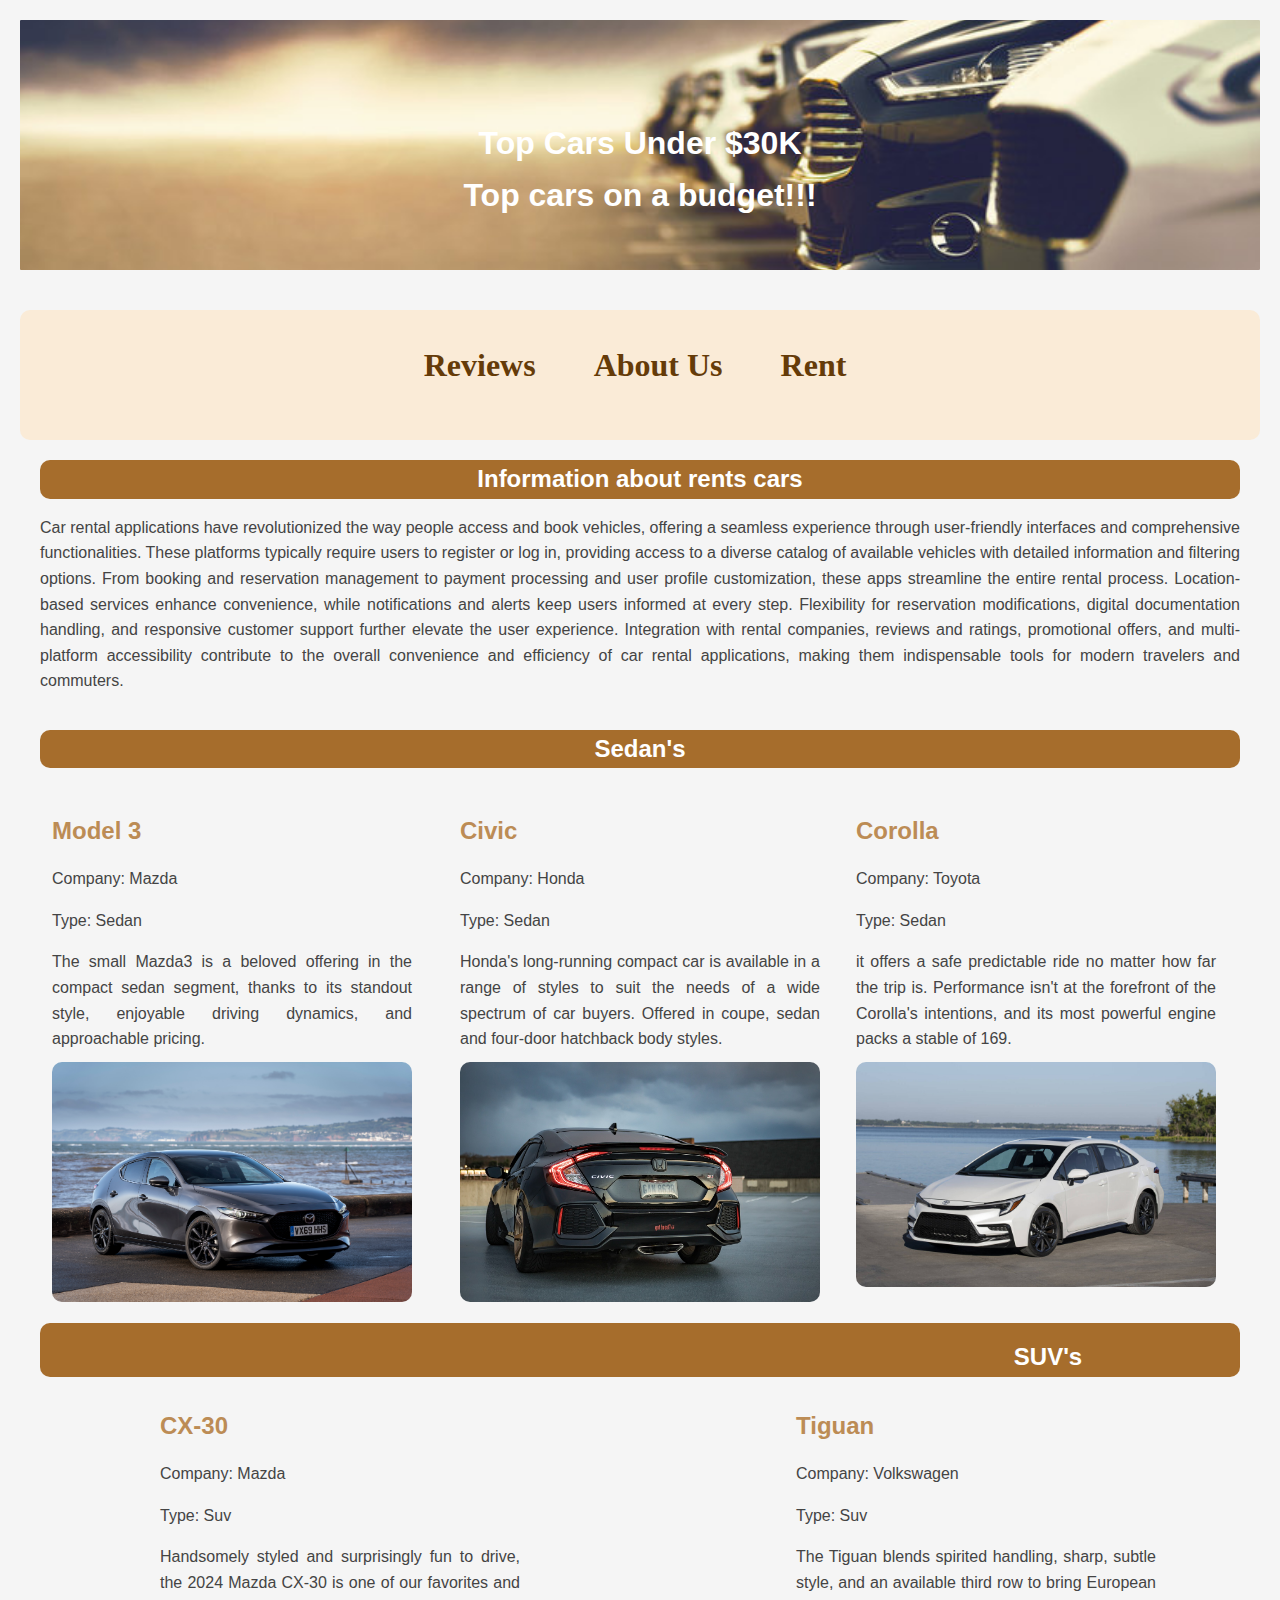
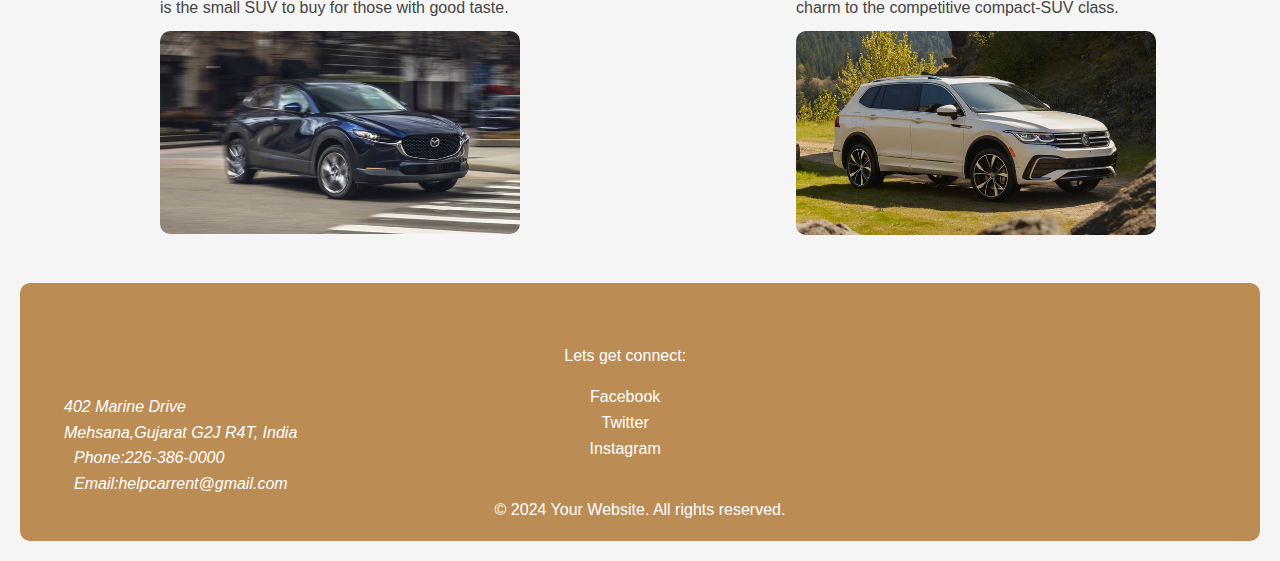
==== index.html @ 2962bf58 "project commit" ====
<!--
     PROJECT - 2
     Dhruv Modi (N01649493)
     Kush Pandya (N01656835)
 -->

 <!DOCTYPE html>
 <html lang="en">
 
 <head>
     <meta charset="UTF-8">
     <meta name="viewport" content="width=device-width, initial-scale=1.0">
     <title>Home</title>
     <link rel="stylesheet" href="/css/style.css">
 </head>
 
 <body>
     <header>
         <img id="heroimg" src="/img/bg.jpg" alt="Cars">
         <h1><a href="/index.html">Top Cars Under $30K</a></h1><br>
         <h1 class="head2"><a href="/index.html">Top cars on a budget!!!</a></h1>
     </header>
 
     <nav>
         <ul>
             <li><a href="/webpages/review.html">Reviews</a></li>
             <li><a href="./webpages/aboutus.html">About Us</a></li>
             <!-- <li><a href="/webpages/newsletter.html">Newsletter</a></li> -->
            <li><a href="/webpages/rent.html">Rent</a></li>

         </ul>
     </nav>
 
     <main>
 
         <h2 id="sec24"><b>Information about rents cars</b></h2>
         <p>
 
             Car rental applications have revolutionized the way people access and book vehicles, offering a seamless
             experience through user-friendly interfaces and comprehensive functionalities. These platforms typically
             require users to register or log in, providing access to a diverse catalog of available vehicles with
             detailed information and filtering options. From booking and reservation management to payment processing
             and user profile customization, these apps streamline the entire rental process. Location-based services
             enhance convenience, while notifications and alerts keep users informed at every step. Flexibility for
             reservation modifications, digital documentation handling, and responsive customer support further elevate
             the user experience. Integration with rental companies, reviews and ratings, promotional offers, and
             multi-platform accessibility contribute to the overall convenience and efficiency of car rental
             applications, making them indispensable tools for modern travelers and commuters.
         </p>
         <br>
 
         <h2 id="sec0"><b>Sedan's</b></h2>
         <section id="sedan1">
             <h2>Model 3</h2>
             <p>Company: Mazda</p>
             <p>Type: Sedan</p>
             <p>The small Mazda3 is a beloved offering in the compact sedan segment, thanks to its standout style,
                 enjoyable driving dynamics, and approachable pricing.</p>
            <div class="shrink">
             <img src="/img/mazda.jpg" alt="Mazda3" id="photos">
            </div>
         </section>
 
         <section id="sedan2">
             <h2>Civic</h2>
             <p>Company: Honda</p>
             <p>Type: Sedan</p>
             <p> Honda's long-running compact car is available in a range of styles to suit the needs of a wide spectrum
                 of car buyers. Offered in coupe, sedan and four-door hatchback body styles.</p>
            <div class="shrink">
             <img src="/img/civic.jpg" alt="Civic" id="photos">
            </div>
         </section>
 
         <section id="sedan3">
             <h2>Corolla</h2>
             <p>Company: Toyota</p>
             <p>Type: Sedan</p>
             <p> it offers a safe predictable ride no matter how far the trip is. Performance isn't at the forefront of
                 the Corolla's intentions, and its most powerful engine packs a stable of 169.</p>
            <div class="shrink">
                <img src="/img/corolla.jpg" alt="Corolla" id="photos">
            </div>
         </section>
         <br>
         <br>
 
         <h2 id="sec1">SUV's</h2>
 
         <section id="suv1">
             <h2>CX-30</h2>
             <p>Company: Mazda</p>
             <p>Type: Suv</p>
             <p>Handsomely styled and surprisingly fun to drive, the 2024 Mazda CX-30 is one of our favorites and is the
                 small SUV to buy for those with good taste.</p>
            <div class="shrink">
             <img src="/img/mazsuv.jpg" alt="mazsuv">
            </div>
         </section>
 
         <section id="suv2">
             <h2>Tiguan</h2>
             <p>Company: Volkswagen</p>
             <p>Type: Suv</p>
             <p>The Tiguan blends spirited handling, sharp, subtle style, and an available third row to bring European
                 charm to the competitive compact-SUV class.</p>
            <div class="shrink">
             <img src="/img/volks.jpg" alt="mazsuv">
            </div>
         </section>
     </main>
 
 
 
     <footer>
         <div id="footer_content">
             <div id="address">
                 <address id="add">
                     <h3>Address</h3>
                     402 Marine Drive <br>
                     Mehsana,Gujarat G2J R4T, India
                     <br>
                     <p class="desktop">Phone:<a href="tel:+1-226-386-0000">226-386-0000</a></p></br>
                     <!-- <p class="mobile">Phone:<a href="tel:+1-226-386-0000">226-386-0000</a></p> -->
                     <!-- <p class="mobile">Email:<a href="mailto:helpergardern@green.com">helpergardern@green.com</a></p> -->
                     <p class="desktop">Email:<a href="mailto:helpcarrent@gmail.com">helpcarrent@gmail.com</a></p>
                 </address>
             </div>
             <div id="socials">
                 <p>Lets get connect:</p>
                 <ul>
                     <li><a href="#">Facebook</a></li></br>
                     <li><a href="#">Twitter</a></li></br>
                     <li><a href="#">Instagram</a></li>
                 </ul>
             </div>
         </div>
         <div id="footer_copyright">
             &copy; 2024 Your Website. All rights reserved.
         </div>
     </footer>
 </body>
 
 </html>
 
 
 
 
 </body>
 
 </html>
---- css/style.css ----
/* 
     PROJECT - 2
     Dhruv Modi (N01649493)
     Kush Pandya (N01656835)
  */

  #heroimg {
    margin-bottom: 0%;
    border-radius: 1px;
    /* padding: 0% 0% 0% 0%; */
    background-repeat: no-repeat;
    height: 250px;
    object-position: center;
    object-fit: cover;
    width: 100%;
    filter: blur(100%);

}

header {
    position: relative;
    text-align: center;
}

header h1 {
    position: absolute;
    top: 40%;
    left: 50%;
    transform: translate(-50%, -50%);
    /* text-align: left; */
    /* color: #fff; */
    z-index: 1;
    /* text-align: center; */
    /* font-size: xx-large; */
}

header h1 a {
    color: #fff;
    text-decoration: none;
    text-align: left;

}

.head2 {
    top: 60%;
}


/* header h1 a { 
    top:28%;
    left: 30%;
    transform: translate(-50% -50%);
    color: #fff;
    z-index: 1;
    position: absolute;
    text-align: center;
    padding-left: 0%;
    padding-top: 0%;
    padding-bottom: 0%;
    padding-right: 0%;
    text-decoration: none;
    font-size: xx-large;
    text-align: justify;

 } 

 #head2 {
    position: absolute;
    top: 40%; 
    left: 27%; 
    color: #fff;
    z-index: 1;
    text-align: center;
    padding: 0;
    text-decoration: none;
    font-size: large;
    width: 100%;
} */


header h1 a:hover {
    text-shadow: 0px 0px 1px rgb(247, 200, 10);
    color: #a66d2c;
    /* text-align: left; */
}

/* header a {
     text-decoration: none;
     color: #ffffff;

 } */

#sec24 {
    margin: 0%;
    padding: 0%;
    color: #fff;
    margin-bottom: 10px;
    font-weight: bolder;
    text-align: center;
    background-color: #a66d2c;
    border-radius: 10px;
    /* padding-top: 0%; */
    /* padding-bottom: 10%; */

}

nav ul {
    color: #fff;
    font-family: Century Gothic, serif;
    font-weight: bolder;
    font-size: xx-large;
    background-color: antiquewhite;
    text-align: center;
    /* float: left; */
    /* padding-left: 40px; */
    /* padding-right: 40px; */
    padding-top: 30px;
    padding-bottom: 4%;
    margin-bottom: 0%;
    border-radius: 10px;
    /* display: inline-grid; */
    /* width: 95%; */
    text-align: center;
    

}

nav li {
    /* text-decoration: none; */
    text-align: center;
    /* margin-bottom: 50px; */
    border-radius: 10px;
    display: inline-block;
}

nav a {
    /* text-decoration: none; */
    color: rgb(101, 59, 8);
    padding-bottom: 10%;
    padding-right: 50px;

}

nav a:hover {
    text-shadow: 0px 0px 1px rgb(67, 57, 15);
}

nav ul li a {
    text-decoration: none;
}

ul {

    list-style-type: none;
}

body {
    font-family: 'Roboto', sans-serif;
    line-height: 1.6;
    background-color: #f5f5f5;
    color: #444;
    margin: 20px;
}

main {
    padding: 20px;
    overflow: hidden;
}

section {
    width: 30%;
    float: left;
    margin-right: 2%;
    margin-bottom: 20px;

}

#sec1 {
    margin-top: 41%;
    text-align: center;
    border-radius: 10px;
    /* background-color: #490d01; */
    background-color: #a66d2c;
    color: #fff;
}

#suv1 {
    float: left;
    /* background-color: rgb(222, 222, 222); */
    border-radius: 10px;
    padding-left: 10%;
    padding-right: 5%;
    padding-bottom: 0%;
}

#suv2 {
    float: right;
    /* background-color: rgb(222, 222, 222); */
    border-radius: 10px;
    padding-left: 10%;
    padding-right: 5%;
    padding-bottom: 0%;

}

#sec0 {
    text-align: center;
    background-color: #a66d2c;
    border-radius: 10px;
    margin: auto;
    /* background-color: #490d01; */
    color: #fff;
    padding: auto;
    margin-bottom: 1%;

}

#sedan1 {
    /* background-color: rgb(222, 222, 222); */
    border-radius: 10px;
    padding-left: 1%;
    padding-right: 1%;
    padding-bottom: 1%;
    padding-top: 1%;
    
}



#sedan2 {
    /* background-color: rgb(222, 222, 222); */
    border-radius: 10px;
    padding-left: 1%;
    padding-right: 1%;
    padding-bottom: 1%;
    padding-top: 1%;

}

#sedan3 {
    /* background-color: rgb(222, 222, 222); */
    border-radius: 10px;
    padding-left: 0%;
    padding-right: 0%;
    padding-bottom: 2%;
    padding-top: 1%;

}

h2 {
    color: #bc8c55;
    margin-bottom: 10px;
    font-weight: bolder;
}

p {
    margin-bottom: 10px;
    text-align: justify;
}

img {
    width: 100%;
    height: 50%;
    border-radius: 10px;
}

footer {
    /* background-color: #490d01; */
    background-color: #bc8c55;
    margin: auto;
    padding: 44px;
    color: #fff;
    /* padding: 95px; */
    text-align: center;
    /* clear: both; */
    border-radius: 10px;
    animation: fadeIn 1s ease-out;
    height: 170px;
    display: flex;
    flex-direction: column;
    justify-content: space-between;
}

/* section h2 a:hover {
        color: khaki;
    } */

.desktop a {
    text-decoration: none;
    color: #fff;
}

.desktop a:hover,
footer ul li a:hover {
    text-decoration: none;
    color: rgb(100, 68, 8);
}

#address {
    float: left;
}

#socials {
    text-align: center;
    float: inline-start;

}

#socials p {
    text-align: center;
}

footer ul {
    list-style-type: none;
    padding: 0;
}

footer ul li,
#address p {
    display: inline;
    margin: 10px;
}

footer ul li a {
    text-decoration: none;
    color: #fff;
    transition: color 0.3s ease;
}

#add {
    text-decoration: none;
    float: left;
}

#footer_content {
    display: flex;
    justify-content: space-between;
    text-align: left;
    text-decoration: none;
    padding-top: 0%;
    padding-left: 0%;
    padding-bottom: 0%;
    padding-right: 46%;
}

#footer_copyright {
    text-align: center;
}


/* main {
        background-color: #444;
    }
     */




@media screen and (max-width: 768px) {
    nav {
      /* position: relative; */
      /* margin-top: -40px;  */
      margin-bottom: 11px;
      /* padding-bottom: 10%;  */
      /* background-color: #bc8c55;  */
      /* padding: 10px;  */
      border-radius: 10px;
         }

      nav ul li  {
        display: inline-block;
        padding-bottom: 10%;

      }

      #add{
        display: inline-block;
      }
  
    header {
      margin-bottom: 2px; 
    }

    header h1.head2 {
        display: none; 
      }
  
    main {
      padding: 1px; 
    }
  
    section {
      width:fit-content; 
      margin-right: 0; 
    }

    
  
    #sec24, #sec0 {
      margin-top: 20px; 
    }

    h2#sec1 {
        /* color: #a66d2c; */
        margin-top: 471%;
        text-align: center;
        border-radius: 10px;
        /* background-color: #490d01; */
        background-color: #a66d2c;
        color: #fff;
    }
   
  
    footer {
      padding: 20px; /* Adjust padding */
      height: auto; /* Set height to auto */
    }
  
    footer ul {
      text-align: center; /* Center align social links */
    }
  
    #footer_content {
      flex-direction: column; /* Change flex direction */
    }
  
    #address {
      margin-bottom: 20px; /* Adjust margin */
    }
  
    #socials {
      margin-top: 20px; /* Adjust margin */
    }
  }

  

.grid-container {
    display: grid;
    grid-template-columns: repeat(auto-fit, minmax(300px, 1fr));
    grid-gap: 95px;
    padding: 20px;
    color: #070707;


}

.pp{
    color: #070707;

}

.owner img {
    width: 281px;
    height: 262px;
    border-radius: 50%;
    margin-bottom: -9px;
    margin-top: -20px;

}
.owner h4 {
    margin-bottom: 5px;
    color: #333;
}

.owner p {
    margin-bottom: 20px;
    color: #070707;
    display: flex;
    justify-content: space-between;

}
h3{
    color: #bc8c55;

}


.owners-container {
    display: flex;
    color: #070707;

    justify-content: space-between;
    /* flex-wrap: wrap; */
}

.owner {
    
    text-align: center;
    margin-bottom: 20px;
    margin-top: 157px;
}


@media screen and (max-width: 768px) {
    .grid-container {
        grid-template-columns: 1fr;
    }
}


/* --------------------- */


/* Style for form labels */
form label {
    display: block;
    margin-bottom: 5px;
    font-weight: bold;
}


form input[type="text"],
form input[type="email"],
form input[type="tel"],
form input[type="date"] {
    width: 100%;
    padding: 8px;
    margin-bottom: 10px;
    border: 1px solid #ccc;
    border-radius: 4px;
    box-sizing: border-box;
}


form button {
    background-color: #4CAF50;
    color: white;
    padding: 10px 20px;
    border: none;
    border-radius: 4px;
    cursor: pointer;
}


form button:hover {
    background-color: #45a049;
}

  /* --------------------------------review-------- */
  /* Add this CSS at the end of your existing CSS file or in a separate file */

/* Style for slideshow container */
.slideshow-container {
    max-width: 800px;
    position: relative;
    margin: auto;
}

/* Style for individual slides */
.slide {
    display: none;
}

/* Style for navigation arrows */
.prev, .next {
    position: absolute;
    top: 50%;
    transform: translateY(-50%);
    cursor: pointer;
    font-size: 24px;
    padding: 8px;
    color: #fff;
    background-color: rgba(0, 0, 0, 0.5);
    border: none;
    border-radius: 50%;
    transition: background-color 0.3s;
}

.prev:hover, .next:hover {
    background-color: rgba(0, 0, 0, 0.8);
}

.prev {
    left: 0;
}

.next {
    right: 0;
}

/* Style for dot container */
.dot-container {
    text-align: center;
    margin-top: 20px;
}

/* Style for individual dots */
.dot {
    cursor: pointer;
    height: 15px;
    width: 15px;
    margin: 0 4px;
    background-color: #bbb;
    border-radius: 50%;
    display: inline-block;
    transition: background-color 0.3s;
}

.active-dot {
    background-color: #717171;
}

/* Style for review text */
.review-text {
    text-align: center;
    margin-top: 20px;
}

.shrink img {
    transition: 1s ease;
    }
    
    .shrink img:hover{
    -webkit-transform: scale(0.8);
    -ms-transform: scale(0.8);
    transform: scale(0.8);
    transition: 1s ease;
    }
    

    /* ---------review----------- */

    /* Style for slideshow container */
/* .slideshow-container {
    max-width: 800px;
    position: relative;
    margin: auto;
}


.slide {
    display: none;
}


.prev, .next {
    position: absolute;
    top: 50%;
    transform: translateY(-50%);
    cursor: pointer;
    font-size: 24px;
    padding: 8px;
    color: #fff;
    background-color: rgba(0, 0, 0, 0.5);
    border: none;
    border-radius: 50%;
    transition: background-color 0.3s;
}

.prev:hover, .next:hover {
    background-color: rgba(0, 0, 0, 0.8);
}

.prev {
    left: 0;
}

.next {
    right: 0;
}


.dot-container {
    text-align: center;
    margin-top: 20px;
}


.dot {
    cursor: pointer;
    height: 15px;
    width: 15px;
    margin: 0 4px;
    background-color: #bbb;
    border-radius: 50%;
    display: inline-block;
    transition: background-color 0.3s;
}

.active-dot {
    background-color: #717171;
}


.review-text {
    text-align: center;
    margin-top: 20px;
}

.shrink img {
    transition: 1s ease;
}

.shrink img:hover {
    -webkit-transform: scale(0.8);
    -ms-transform: scale(0.8);
    transform: scale(0.8);
    transition: 1s ease;
} */
.gold{
    color: gold;
    font-size: xx-large;
    margin-left: 5px;
}

#mainreview {
    display: grid;
    grid-template-columns: 1fr 1fr 1fr;
    grid-template-rows: 1fr 1fr 1fr fr; /* Adjust as needed */
    gap: 20px; /* Adjust gap as needed */
}

#mainreview section{
    width: 100%;
}

/* box--------------------------- */

/**
 * BxSlider v4.1.2 - Fully loaded, responsive content slider
 * http://bxslider.com
 *
 * Written by: Steven Wanderski, 2014
 * http://stevenwanderski.com
 * (while drinking Belgian ales and listening to jazz)
 *
 * CEO and founder of bxCreative, LTD
 * http://bxcreative.com
 */


/** RESET AND LAYOUT
===================================*/

.bx-wrapper {
	position: relative;
	margin: 0 auto 60px;
	padding: 0;
	zoom: 1;
}

.bx-wrapper img {
	max-width: 100%;
	display: block;
}

/** THEME
===================================*/

.bx-wrapper .bx-viewport {
	-moz-box-shadow: 0 0 5px #ccc;
	-webkit-box-shadow: 0 0 5px #ccc;
	box-shadow: 0 0 5px #ccc;
	/* border:  5px solid #fff; */
	left: -5px;
	/* background: #fff; */
	
	/*fix other elements on the page moving (on Chrome)*/
	-webkit-transform: translatez(0);
	-moz-transform: translatez(0);
    	-ms-transform: translatez(0);
    	-o-transform: translatez(0);
    	transform: translatez(0);
}

#slider img{
    height: auto;
    border-radius: 2%;
}

#birdbox {
    padding-top: 5%;
    border: #333 solid;
    border-radius: 2%;
}

.bx-wrapper .bx-pager,
.bx-wrapper .bx-controls-auto {
	position: absolute;
	bottom: -30px;
	width: 100%;
}

/* LOADER */

.bx-wrapper .bx-loading {
	min-height: 50px;
	background: url(../img/bx_loader.gif) center center no-repeat #fff;
	height: 100%;
	width: 100%;
	position: absolute;
	top: 0;
	left: 0;
	z-index: 2000;
}

/* PAGER */

.bx-wrapper .bx-pager {
	text-align: center;
	font-size: .85em;
	font-family: Arial;
	font-weight: bold;
	color: #666;
	padding-top: 20px;
}

.bx-wrapper .bx-pager .bx-pager-item,
.bx-wrapper .bx-controls-auto .bx-controls-auto-item {
	display: inline-block;
	zoom: 1;
	display: inline;
}

.bx-wrapper .bx-pager.bx-default-pager a {
	background: #666;
	text-indent: -9999px;
	display: block;
	width: 10px;
	height: 10px;
	margin: 0 5px;
	outline: 0;
	-moz-border-radius: 5px;
	-webkit-border-radius: 5px;
	border-radius: 5px;
    
}

.bx-wrapper .bx-pager.bx-default-pager a:hover,
.bx-wrapper .bx-pager.bx-default-pager a.active {
	background: #000;
}

.bx-default-pager, .bx-controls-auto{
    display: flex;
}

/* DIRECTION CONTROLS (NEXT / PREV) */

.bx-wrapper .bx-prev {
	left: 10px;
	background: url(../img/controls.png) no-repeat 0 -32px;
}

.bx-wrapper .bx-next {
	right: 10px;
	background: url(../img/controls.png) no-repeat -43px -32px;
}

.bx-wrapper .bx-prev:hover {
	background-position: 0 0;
}

.bx-wrapper .bx-next:hover {
	background-position: -43px 0;
}

.bx-wrapper .bx-controls-direction a {
	position: absolute;
	top: 50%;
	margin-top: -16px;
	outline: 0;
	width: 32px;
	height: 32px;
	text-indent: -9999px;
	z-index: 9999;
}

.bx-wrapper .bx-controls-direction a.disabled {
	display: none;
}

/* AUTO CONTROLS (START / STOP) */

.bx-wrapper .bx-controls-auto {
	text-align: center;
}

.bx-wrapper .bx-controls-auto .bx-start {
	display: block;
	text-indent: -9999px;
	width: 10px;
	height: 11px;
	outline: 0;
	background: url(../img/controls.png) -86px -11px no-repeat;
	margin: 0 3px;
}

.bx-wrapper .bx-controls-auto .bx-start:hover,
.bx-wrapper .bx-controls-auto .bx-start.active {
	background-position: -86px 0;
}

.bx-wrapper .bx-controls-auto .bx-stop {
	display: block;
	text-indent: -9999px;
	width: 9px;
	height: 11px;
	outline: 0;
	background: url(../img/controls.png) -86px -44px no-repeat;
	margin: 0 3px;
}

.bx-wrapper .bx-controls-auto .bx-stop:hover,
.bx-wrapper .bx-controls-auto .bx-stop.active {
	background-position: -86px -33px;
}

/* PAGER WITH AUTO-CONTROLS HYBRID LAYOUT */

.bx-wrapper .bx-controls.bx-has-controls-auto.bx-has-pager .bx-pager {
	text-align: left;
	width: 80%;
}

.bx-wrapper .bx-controls.bx-has-controls-auto.bx-has-pager .bx-controls-auto {
	right: 0;
	width: 35px;
}

/* IMAGE CAPTIONS */

.bx-wrapper .bx-caption {
	position: absolute;
	bottom: 0;
	left: 0;
	background: rgba(156, 150, 150, 0.6);
	background: rgba(80, 80, 80, 0.75);
	width: 100%;
}

.bx-wrapper .bx-caption span {
    /* background: #fff; */
	font-family: Arial;
	display: block;
	font-size: .85em;
	padding: 0 0 20px 10px;
}

.bx-wrapper{
    max-width: 800px;
}

#slider {
    margin: 0%;
    
}

#slider img{
    height: 20%;
}
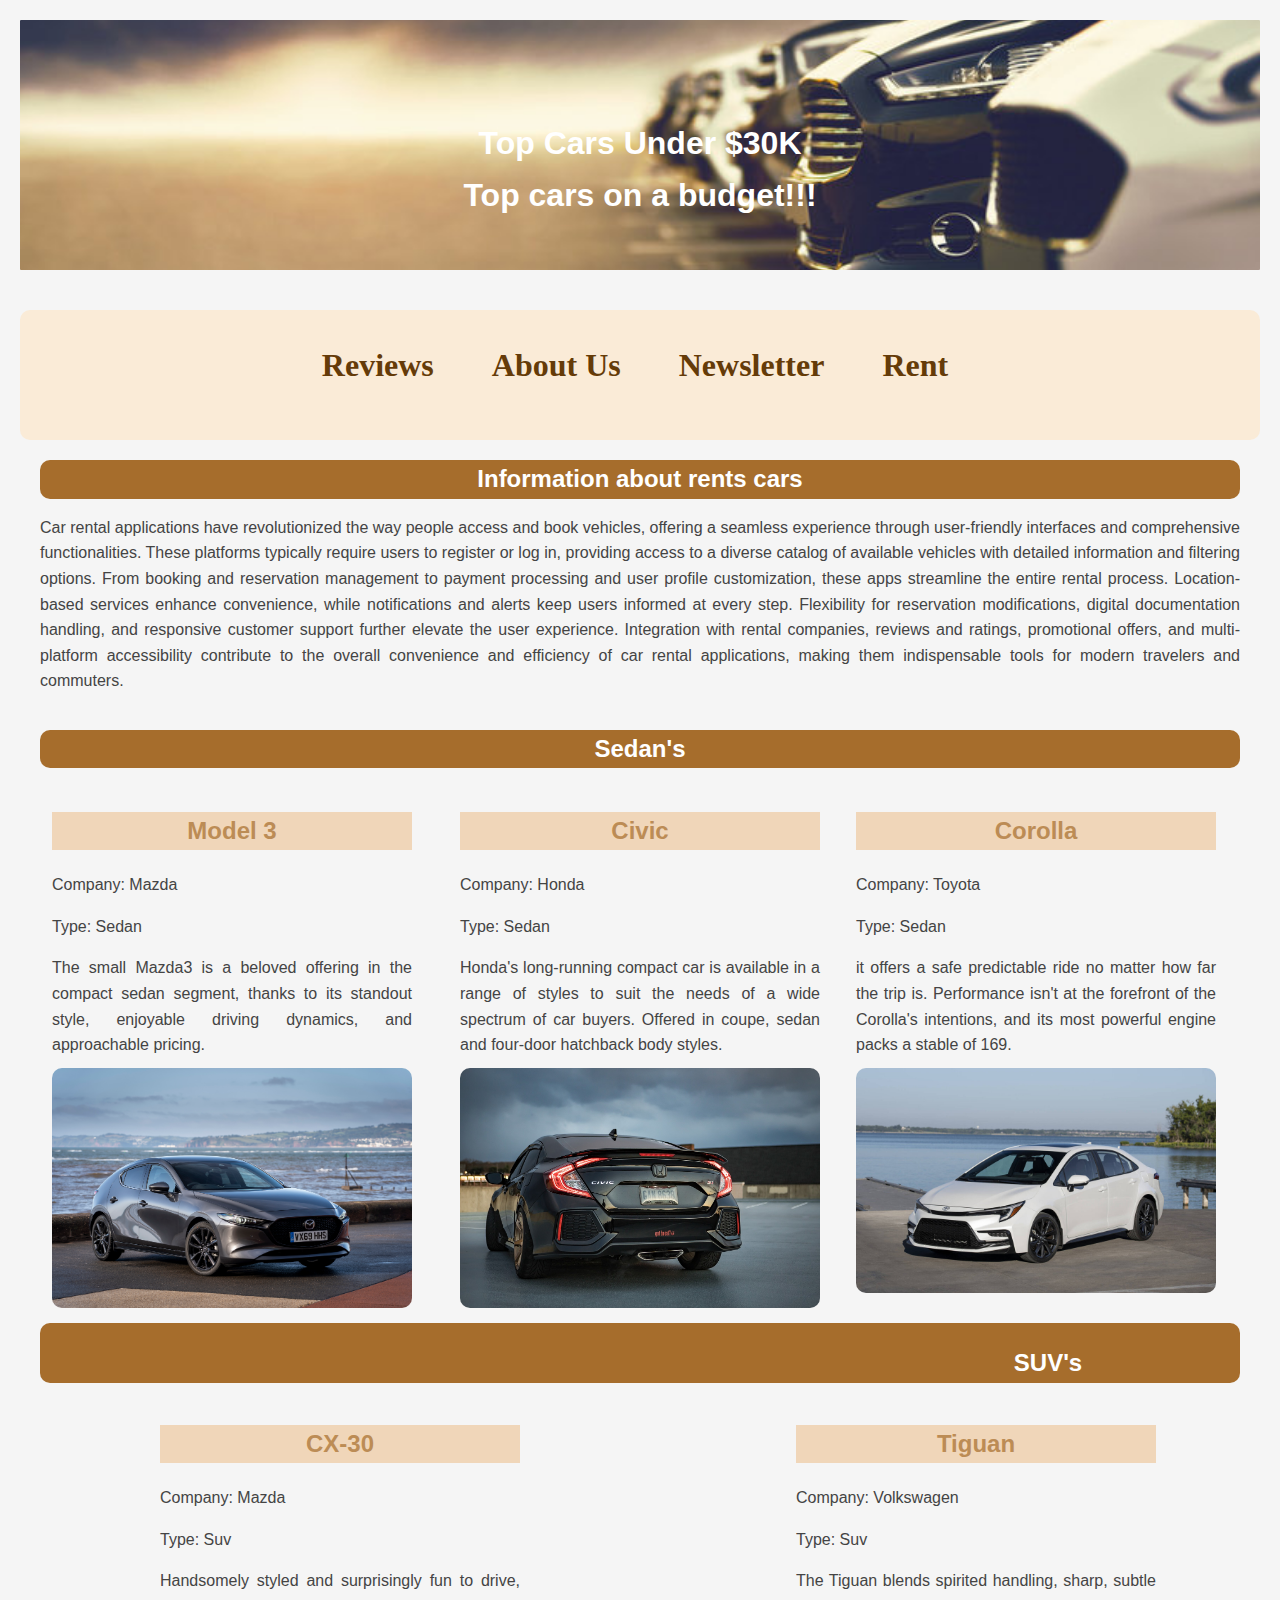
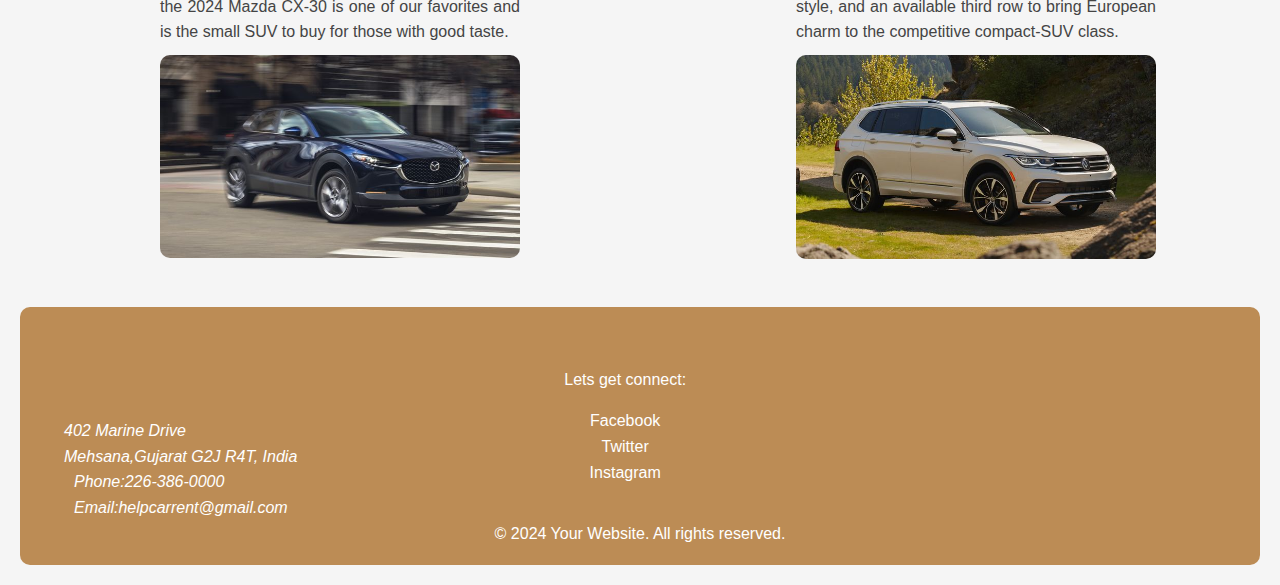
==== commit 1e276779: "change and modify html page" ====
--- a/index.html
+++ b/index.html
@@ -12,6 +12,7 @@
      <meta name="viewport" content="width=device-width, initial-scale=1.0">
      <title>Home</title>
      <link rel="stylesheet" href="/css/style.css">
+     <link rel="icon" type="image/x-icon" href="/img/car.png">
  </head>
  
  <body>
@@ -25,7 +26,7 @@
          <ul>
              <li><a href="/webpages/review.html">Reviews</a></li>
              <li><a href="./webpages/aboutus.html">About Us</a></li>
-             <!-- <li><a href="/webpages/newsletter.html">Newsletter</a></li> -->
+             <li><a href="/webpages/newsletter.html">Newsletter</a></li>
             <li><a href="/webpages/rent.html">Rent</a></li>
 
          </ul>
--- a/css/style.css
+++ b/css/style.css
@@ -764,6 +764,10 @@
     	transform: translatez(0);
 }
 
+.bx-viewport{
+    width: 70%;
+}
+
 #slider img{
     height: auto;
     border-radius: 2%;
@@ -773,6 +777,7 @@
     padding-top: 5%;
     border: #333 solid;
     border-radius: 2%;
+    background-color: #a89784;
 }
 
 .bx-wrapper .bx-pager,
@@ -865,6 +870,7 @@
 	height: 32px;
 	text-indent: -9999px;
 	z-index: 9999;
+    margin-right: 7px;
 }
 
 .bx-wrapper .bx-controls-direction a.disabled {
@@ -939,7 +945,7 @@
 }
 
 .bx-wrapper{
-    max-width: 800px;
+    max-width: 556px;
 }
 
 #slider {
@@ -948,6 +954,13 @@
 }
 
 #slider img{
-    height: 20%;
-}
-
+    height: 10%;
+}
+
+h2{
+    color: #bc8c55;
+    margin-bottom: 22px;
+    font-weight: bolder;
+    text-align: center;
+    background-color: #f0d6b9;
+}
